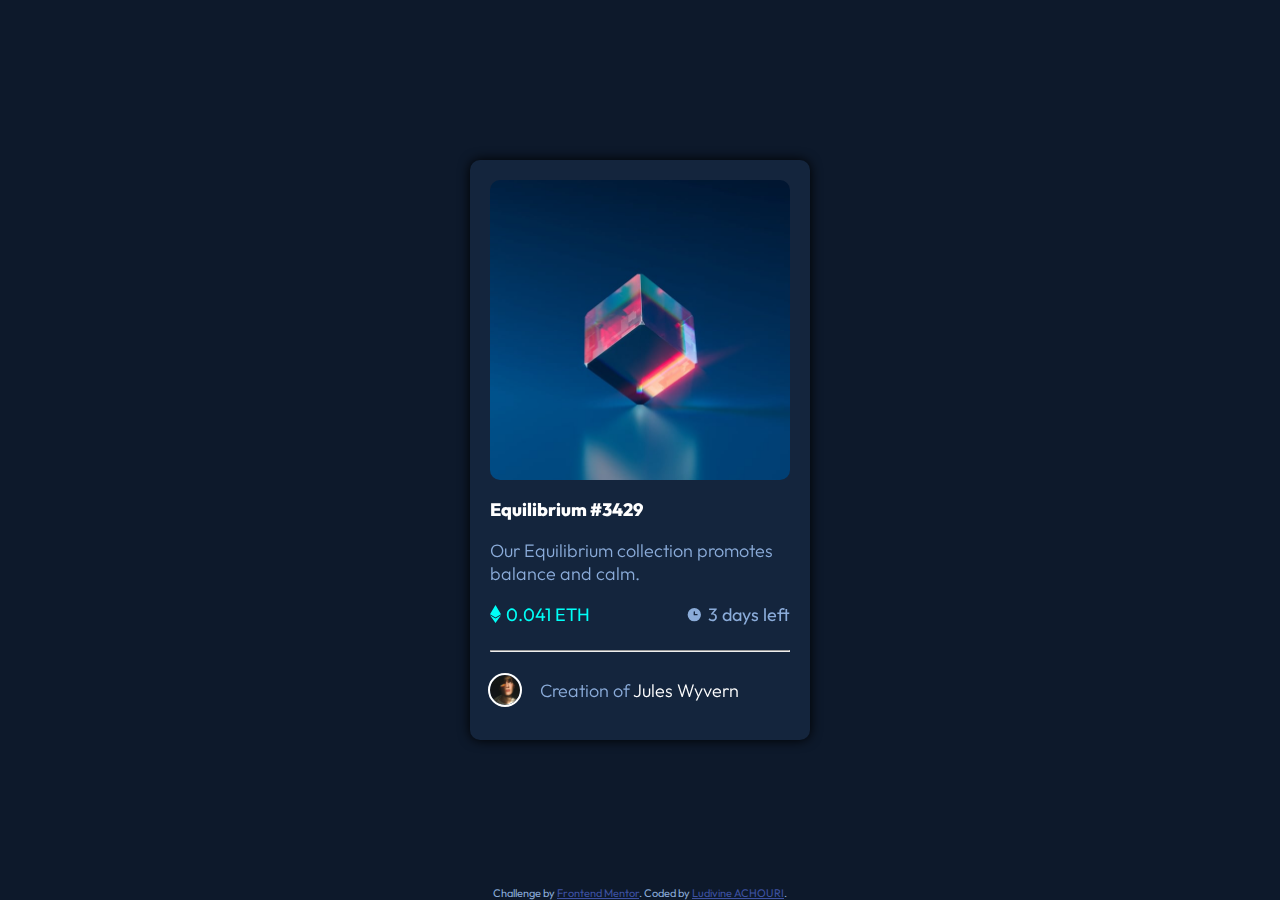
==== public/index.html @ 53a778d3 "hosting on firebase, added css file" ====
<!DOCTYPE html>
<html lang="en">

<head>
  <meta charset="UTF-8">
  <meta name="viewport" content="width=device-width, initial-scale=1.0">
  <!-- displays site properly based on user's device -->

  <link rel="icon" type="image/png" sizes="32x32" href="./images/favicon-32x32.png">
  <link rel="preconnect" href="https://fonts.googleapis.com">
  <link rel="preconnect" href="https://fonts.gstatic.com" crossorigin>
  <link href="https://fonts.googleapis.com/css2?family=Outfit:wght@300;400;600&display=swap" rel="stylesheet">
  <link href="index.css" rel="stylesheet">
  <title>Frontend Mentor | NFT preview card component</title>
</head>

<body>

  <div class="card">
    <div class="container">
      <img src="images/image-equilibrium.jpg" class="image">
      <div class="overlay">
        <img src="images/icon-view.svg" />
      </div>
    </div>

    <h1 class="title">Equilibrium #3429</h1>

    <p class="desc"> Our Equilibrium collection promotes balance and calm.</p>

    <div class="stats">
      <div class="price"><img src="images/icon-ethereum.svg" />
        <span>0.041 ETH</span>
      </div>
      <div class="time"> <img src="images/icon-clock.svg" /> <span>3 days left</span></div>
    </div>

    <hr class="line" />

    <div class="avatar">
      <img src="images/image-avatar.png" class="avatar-img" />
      <p>Creation of <span class="name">Jules Wyvern</span></p>
    </div>
  </div>


  <div class="attribution">
    Challenge by <a href="https://www.frontendmentor.io?ref=challenge" target="_blank">Frontend Mentor</a>.
    Coded by <a href="http://www.ludivineachouri.com" target="_blank">Ludivine ACHOURI</a>.
  </div>
</body>

</html>
---- public/index.css ----
* {
  font-size: 18px;
}

.attribution {
  font-size: 11px;
  text-align: center;
  width: 100%;
  position: absolute;
  left: 0;
  bottom: 0;
}

.attribution a {
  color: hsl(228, 45%, 44%);
  font-size: 11px;
}

body,
html {
  background-color: hsl(217, 54%, 11%);
  color: hsl(215, 51%, 70%);
  height: 100%;
  font-family: "Outfit";
  display: flex;
  flex-direction: column;
  align-items: center;
  justify-content: center;
}

.card {
  background-color: hsl(216, 50%, 16%);
  border-radius: 10px;
  padding: 20px;
  width: 300px;
  flex-direction: column;
  filter: drop-shadow(0 0 0.33rem rgb(0, 0, 0));
}

p {
  color: hsl(215, 51%, 70%);
  font-weight: 300;
}

.image {
  border-radius: 10px;
  width: 300px;
}

.container {
  position: relative;
  border-radius: 10px;
  width: 300px;
}

.overlay {
  position: absolute;
  top: 0;
  bottom: 0;
  left: 0;
  right: 0;
  height: 99%;
  width: 300px;
  opacity: 0;
  transition: 0.5s ease;
  border-radius: 10px;
  background-color: hsl(178, 100%, 50%, 40%);
}

.overlay img {
  position: absolute;
  top: 50%;
  left: 50%;
  transform: translate(-50%, -50%);
}

.container:hover .overlay {
  opacity: 1;
}

.image:hover {
  cursor: pointer;
  background-color: lawngreen;
}

.avatar {
  display: flex;
  align-items: center;
}

.avatar p {
  margin-left: 15px;
}

.avatar-img {
  outline: white 2px solid;
  border-radius: 100%;
  width: 30px;
  margin-right: 5px;
}

.title {
  color: white;
  font-weight: 800;
}

h1 {
  display: inline-block;
  margin-bottom: 0;
}

.title:hover {
  color: hsl(178, 100%, 50%);
  cursor: pointer;
}

.price {
  color: hsl(178, 100%, 50%);
  display: flex;
  align-items: center;
}

.price span {
  margin-left: 5px;
}

.time {
  display: flex;
  align-items: center;
}

.time span {
  margin-left: 5px;
}

.stats {
  display: flex;
  align-items: center;
  justify-content: space-between;
  padding-bottom: 5%;
  font-weight: 400;
}

.line {
  color: hsl(215, 32%, 27%);
}

.name {
  color: white;
}

.name:hover {
  color: hsl(178, 100%, 50%);
  cursor: pointer;
}
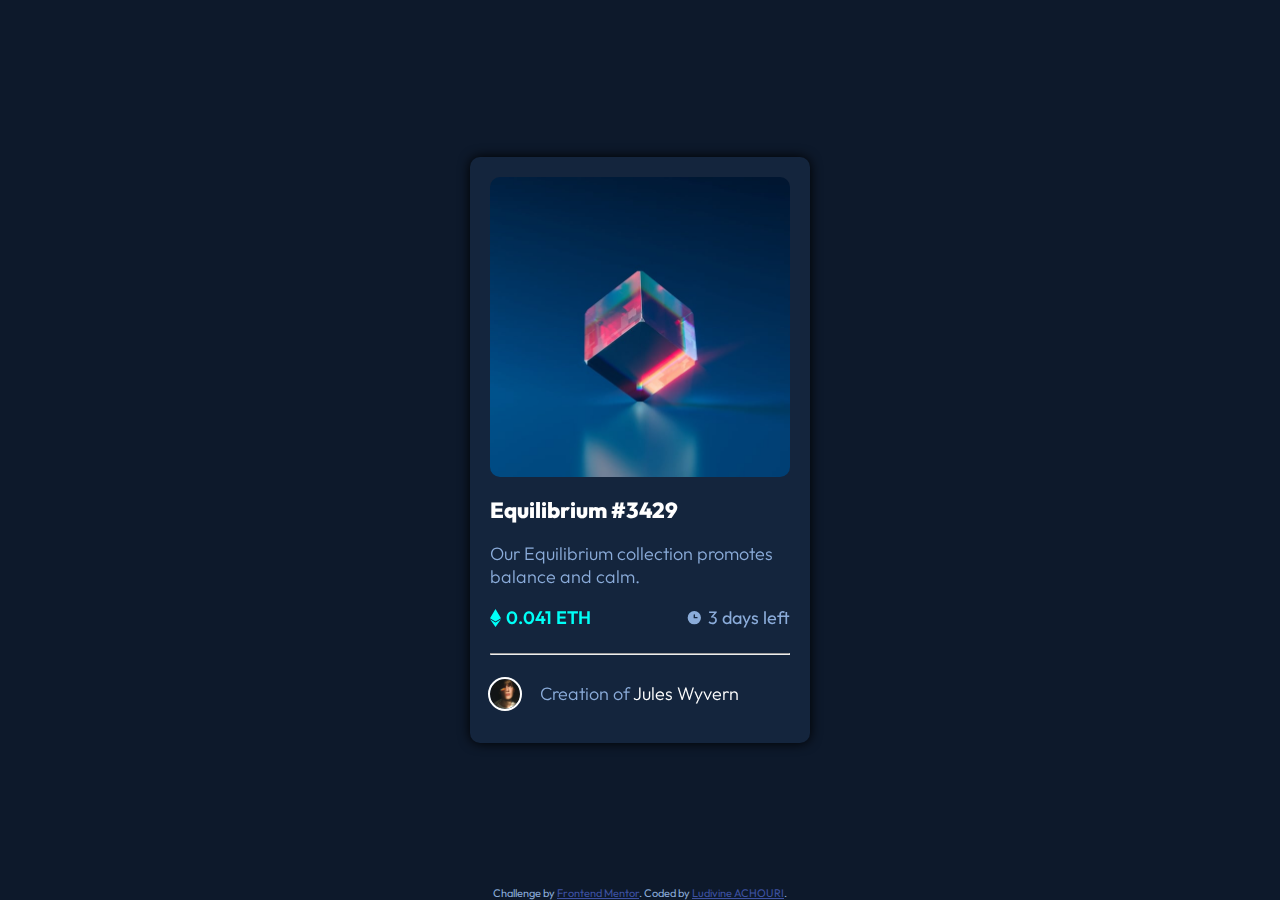
==== commit bd34c19a: "changed readme and fixed errors/warnings" ====
--- a/public/index.html
+++ b/public/index.html
@@ -16,38 +16,41 @@
 
 <body>
 
-  <div class="card">
-    <div class="container">
-      <img src="images/image-equilibrium.jpg" class="image">
-      <div class="overlay">
-        <img src="images/icon-view.svg" />
+  <main role="main">
+    <div class="card">
+      <div class="container">
+        <img src="images/image-equilibrium.jpg" class="image" alt="NFT image">
+        <div class="overlay">
+          <img src="images/icon-view.svg" alt="Eye Icon" />
+        </div>
+      </div>
+
+      <h1 class="title">Equilibrium #3429</h1>
+
+      <p class="desc"> Our Equilibrium collection promotes balance and calm.</p>
+
+      <div class="stats">
+        <div class="price"><img src="images/icon-ethereum.svg" alt="Ethereum Icon" />
+          <span>0.041 ETH</span>
+        </div>
+        <div class="time"> <img src="images/icon-clock.svg" alt="Clock Icon" /> <span>3 days left</span></div>
+      </div>
+
+      <hr class="line" />
+
+      <div class="avatar">
+        <img src="images/image-avatar.png" class="avatar-img" alt="Avatar" />
+        <p>Creation of <span class="name">Jules Wyvern</span></p>
       </div>
     </div>
-
-    <h1 class="title">Equilibrium #3429</h1>
-
-    <p class="desc"> Our Equilibrium collection promotes balance and calm.</p>
-
-    <div class="stats">
-      <div class="price"><img src="images/icon-ethereum.svg" />
-        <span>0.041 ETH</span>
-      </div>
-      <div class="time"> <img src="images/icon-clock.svg" /> <span>3 days left</span></div>
-    </div>
-
-    <hr class="line" />
-
-    <div class="avatar">
-      <img src="images/image-avatar.png" class="avatar-img" />
-      <p>Creation of <span class="name">Jules Wyvern</span></p>
-    </div>
-  </div>
+  </main>
 
 
-  <div class="attribution">
+
+  <footer role="contentinfo" class="attribution">
     Challenge by <a href="https://www.frontendmentor.io?ref=challenge" target="_blank">Frontend Mentor</a>.
     Coded by <a href="http://www.ludivineachouri.com" target="_blank">Ludivine ACHOURI</a>.
-  </div>
+  </footer>
 </body>
 
 </html>--- a/public/index.css
+++ b/public/index.css
@@ -65,6 +65,7 @@
   transition: 0.5s ease;
   border-radius: 10px;
   background-color: hsl(178, 100%, 50%, 40%);
+  cursor: pointer;
 }
 
 .overlay img {
@@ -102,6 +103,7 @@
 .title {
   color: white;
   font-weight: 800;
+  font-size: 22px;
 }
 
 h1 {
@@ -122,6 +124,7 @@
 
 .price span {
   margin-left: 5px;
+  font-weight: 600;
 }
 
 .time {
